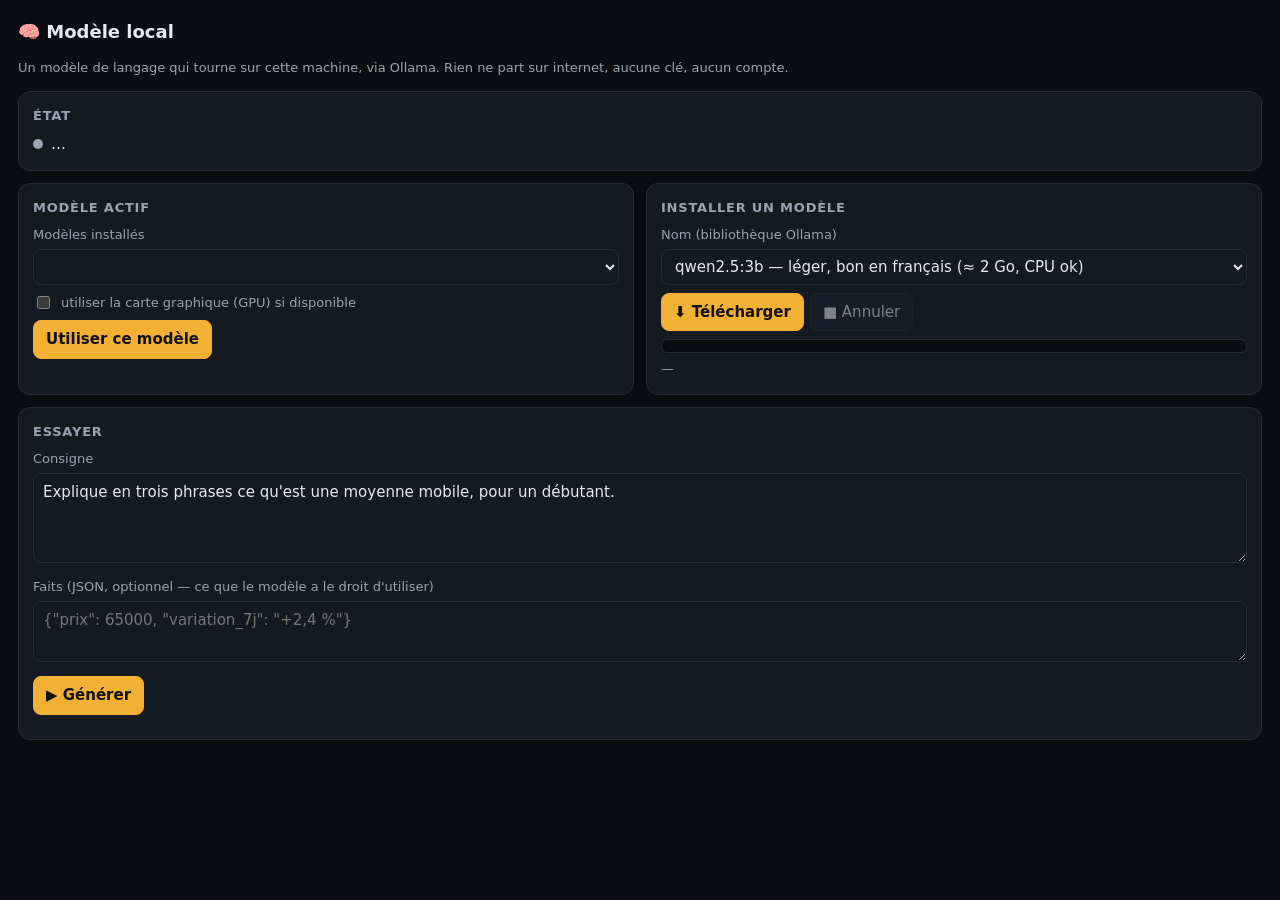
==== briques/modele-local/page/index.html @ 0fb65156 "Le modèle de langage devient une brique : modele-local Pourquoi : le LLM doit être accessible comme " ====
<!doctype html>
<html lang="fr">
<head>
<meta charset="utf-8">
<meta name="viewport" content="width=device-width, initial-scale=1">
<title>modele-local</title>
<style>
  :root { color-scheme: dark; }
  body { margin: 0; padding: 18px; background: #0b0d12; color: #e6e9ef; font: 15px/1.5 system-ui, sans-serif; }
  h1 { font-size: 18px; margin: 0 0 4px; } h2 { font-size: 13px; text-transform: uppercase; letter-spacing: .06em; color: #9aa3b2; margin: 22px 0 8px; }
  p.sourd, small { color: #9aa3b2; font-size: 13px; }
  label { display: block; font-size: 13px; color: #9aa3b2; margin: 8px 0 4px; }
  input, select, textarea { background: #151922; color: #e6e9ef; border: 1px solid #262b36; border-radius: 8px; padding: 7px 9px; font: inherit; width: 100%; box-sizing: border-box; }
  textarea { min-height: 90px; }
  button { background: #1b2029; color: #e6e9ef; border: 1px solid #262b36; border-radius: 8px; padding: 7px 12px; font: inherit; cursor: pointer; margin-right: 6px; }
  button.principal { background: #f2b134; color: #111; font-weight: 600; border-color: #f2b134; } button:disabled { opacity: .5; cursor: default; }
  .carte { background: #151922; border: 1px solid #262b36; border-radius: 12px; padding: 14px; margin-bottom: 12px; }
  .etat { display: flex; align-items: center; gap: 8px; } .pastille { width: 10px; height: 10px; border-radius: 50%; background: #9aa3b2; } .pastille.ok { background: #5ad17a; } .pastille.ko { background: #ff6b6b; }
  .barre { height: 12px; background: #0b0d12; border: 1px solid #262b36; border-radius: 6px; overflow: hidden; margin: 8px 0 4px; } .barre div { height: 100%; background: #f2b134; width: 0; transition: width .3s; }
  .erreur { background: #2a1a1a; border: 1px solid #5a2a2a; color: #ffb3b3; border-radius: 8px; padding: 10px; white-space: pre-wrap; font-family: ui-monospace, Consolas, monospace; font-size: 13px; }
  .reponse { background: #0b0d12; border: 1px solid #262b36; border-radius: 8px; padding: 12px; white-space: pre-wrap; }
  .grille { display: grid; grid-template-columns: 1fr 1fr; gap: 12px; } @media (max-width: 700px) { .grille { grid-template-columns: 1fr; } }
  a { color: #7fb5ff; }
</style>
</head>
<body>
<h1>🧠 Modèle local</h1>
<p class="sourd">Un modèle de langage qui tourne sur cette machine, via Ollama. Rien ne part sur internet, aucune clé, aucun compte.</p>

<div class="carte">
  <h2 style="margin-top:0">État</h2>
  <div class="etat"><span class="pastille" id="pastille"></span><span id="etat-texte">…</span></div>
  <div id="aide-installation" style="display:none;margin-top:8px" class="sourd">
    Ollama n'est pas joignable. Installez-le depuis <a href="https://ollama.com/download" target="_blank">ollama.com/download</a> (Windows : un installeur, puis il tourne en fond), puis revenez ici : cette page se met à jour toute seule.
  </div>
</div>

<div class="grille">
  <div class="carte">
    <h2 style="margin-top:0">Modèle actif</h2>
    <label>Modèles installés</label>
    <select id="modeles"></select>
    <label style="display:flex;gap:8px;align-items:center"><input type="checkbox" id="gpu" style="width:auto"> utiliser la carte graphique (GPU) si disponible</label>
    <div style="margin-top:8px"><button class="principal" onclick="choisir()">Utiliser ce modèle</button></div>
  </div>
  <div class="carte">
    <h2 style="margin-top:0">Installer un modèle</h2>
    <label>Nom (bibliothèque Ollama)</label>
    <select id="catalogue">
      <option value="qwen2.5:3b">qwen2.5:3b — léger, bon en français (≈ 2 Go, CPU ok)</option>
      <option value="qwen2.5:7b">qwen2.5:7b — meilleur, GPU 6 Go ou CPU lent (≈ 4,7 Go)</option>
      <option value="llama3.2:3b">llama3.2:3b — léger, généraliste (≈ 2 Go)</option>
      <option value="mistral:7b">mistral:7b — bon en français (≈ 4,1 Go)</option>
      <option value="gemma3:4b">gemma3:4b — compact, multilingue (≈ 3,3 Go)</option>
      <option value="autre">autre (saisir le nom)</option>
    </select>
    <input id="autre" placeholder="ex. phi4-mini:3.8b" style="display:none;margin-top:6px">
    <div style="margin-top:8px"><button class="principal" id="installer" onclick="installer()">⬇ Télécharger</button><button id="annuler" onclick="annuler()" disabled>■ Annuler</button></div>
    <div class="barre"><div id="remplissage"></div></div>
    <small id="progres">—</small>
  </div>
</div>

<div class="carte">
  <h2 style="margin-top:0">Essayer</h2>
  <label>Consigne</label>
  <textarea id="consigne">Explique en trois phrases ce qu'est une moyenne mobile, pour un débutant.</textarea>
  <label>Faits (JSON, optionnel — ce que le modèle a le droit d'utiliser)</label>
  <textarea id="faits" placeholder='{"prix": 65000, "variation_7j": "+2,4 %"}' style="min-height:60px"></textarea>
  <div style="margin-top:8px"><button class="principal" id="generer" onclick="generer()">▶ Générer</button> <small id="duree"></small></div>
  <div id="reponse" style="margin-top:10px"></div>
</div>

<script>
const BRIQUE = location.pathname.split("/")[2];
const api = (u, corps) => fetch(u, corps === undefined ? {} : { method: "POST", headers: { "Content-Type": "application/json" }, body: JSON.stringify(corps) }).then(r => r.json());
const appeler = (service, entree) => api(`/api/appeler/${BRIQUE}/${service}`, entree || {});
let ETAT = null, tacheSuivie = localStorage.getItem("modele-tache") || null;

document.getElementById("catalogue").onchange = (e) => { document.getElementById("autre").style.display = e.target.value === "autre" ? "" : "none"; };

async function rafraichirEtat() {
  const r = await appeler("etat");
  if (r.erreur) { document.getElementById("etat-texte").textContent = r.erreur.cause; return; }
  ETAT = r.resultat;
  const p = document.getElementById("pastille"); p.className = "pastille " + (ETAT.pret ? "ok" : "ko");
  document.getElementById("etat-texte").textContent = ETAT.joignable
    ? (ETAT.pret ? `prêt — ${ETAT.modele_actif} sur ${ETAT.backend} (${ETAT.url})` : `Ollama répond, mais : ${ETAT.explication}`)
    : `${ETAT.backend} injoignable sur ${ETAT.url}`;
  document.getElementById("aide-installation").style.display = ETAT.joignable ? "none" : "";
  const sel = document.getElementById("modeles");
  const actuel = sel.value;
  sel.replaceChildren(...(ETAT.modeles.length ? ETAT.modeles : ["(aucun modèle installé)"]).map(m => { const o = document.createElement("option"); o.value = m; o.textContent = m + (m === ETAT.modele_actif || m === ETAT.modele_actif + ":latest" ? " ✓ actif" : ""); return o; }));
  if (actuel && ETAT.modeles.includes(actuel)) sel.value = actuel;
  document.getElementById("gpu").checked = ETAT.gpu;
  document.getElementById("generer").disabled = !ETAT.pret;
}
async function choisir() {
  const nom = document.getElementById("modeles").value;
  if (!nom || nom.startsWith("(")) return;
  const r = await appeler("choisir_modele", { nom, gpu: document.getElementById("gpu").checked });
  if (r.erreur) alert(r.erreur.cause);
  rafraichirEtat();
}
async function installer() {
  let nom = document.getElementById("catalogue").value;
  if (nom === "autre") nom = document.getElementById("autre").value.trim();
  if (!nom) return;
  const r = await api(`/api/lancer-tache/${BRIQUE}/installer_modele`, { nom });
  if (r.erreur) { document.getElementById("progres").textContent = r.erreur.cause; return; }
  tacheSuivie = nom.replace(/[:/]/g, "_"); localStorage.setItem("modele-tache", tacheSuivie);
}
async function annuler() { if (tacheSuivie) await api(`/taches/${BRIQUE}/${tacheSuivie}/annuler`, {}); }
async function rafraichirTache() {
  if (!tacheSuivie) return;
  const t = await api(`/taches/${BRIQUE}/${tacheSuivie}`);
  document.getElementById("remplissage").style.width = `${t.pourcentage || 0}%`;
  document.getElementById("progres").textContent = `${t.tache} : ${t.etat} — ${t.pourcentage || 0} % — ${t.etape || ""}` + (t.erreur ? ` — voir ${t.erreur}` : "");
  document.getElementById("annuler").disabled = t.etat !== "en_cours";
  document.getElementById("installer").disabled = t.etat === "en_cours";
  if (t.etat === "termine") rafraichirEtat();
}
async function generer() {
  const bouton = document.getElementById("generer"); bouton.disabled = true;
  const rep = document.getElementById("reponse"); rep.replaceChildren(); rep.textContent = "génération en cours…";
  const entree = { consigne: document.getElementById("consigne").value };
  const faits = document.getElementById("faits").value.trim();
  if (faits) { try { entree.faits = JSON.parse(faits); } catch (e) { rep.innerHTML = `<div class="erreur">Les faits ne sont pas un JSON valide : ${e.message}</div>`; bouton.disabled = false; return; } }
  const debut = Date.now();
  const r = await appeler("generer", entree);
  document.getElementById("duree").textContent = `${((Date.now() - debut) / 1000).toFixed(1)} s`;
  if (r.erreur) { rep.innerHTML = ""; const d = document.createElement("div"); d.className = "erreur"; d.textContent = r.erreur.cause + (r.erreur.remede ? "\nRemède : " + r.erreur.remede : ""); rep.append(d); }
  else { rep.innerHTML = ""; const d = document.createElement("div"); d.className = "reponse"; d.textContent = r.resultat.texte; rep.append(d); const s = document.createElement("small"); s.textContent = `${r.resultat.modele} · ${r.resultat.continuations || 0} continuation(s)`; rep.append(s); }
  bouton.disabled = false;
}
rafraichirEtat(); rafraichirTache(); setInterval(rafraichirTache, 1000); setInterval(rafraichirEtat, 8000);
</script>
</body>
</html>
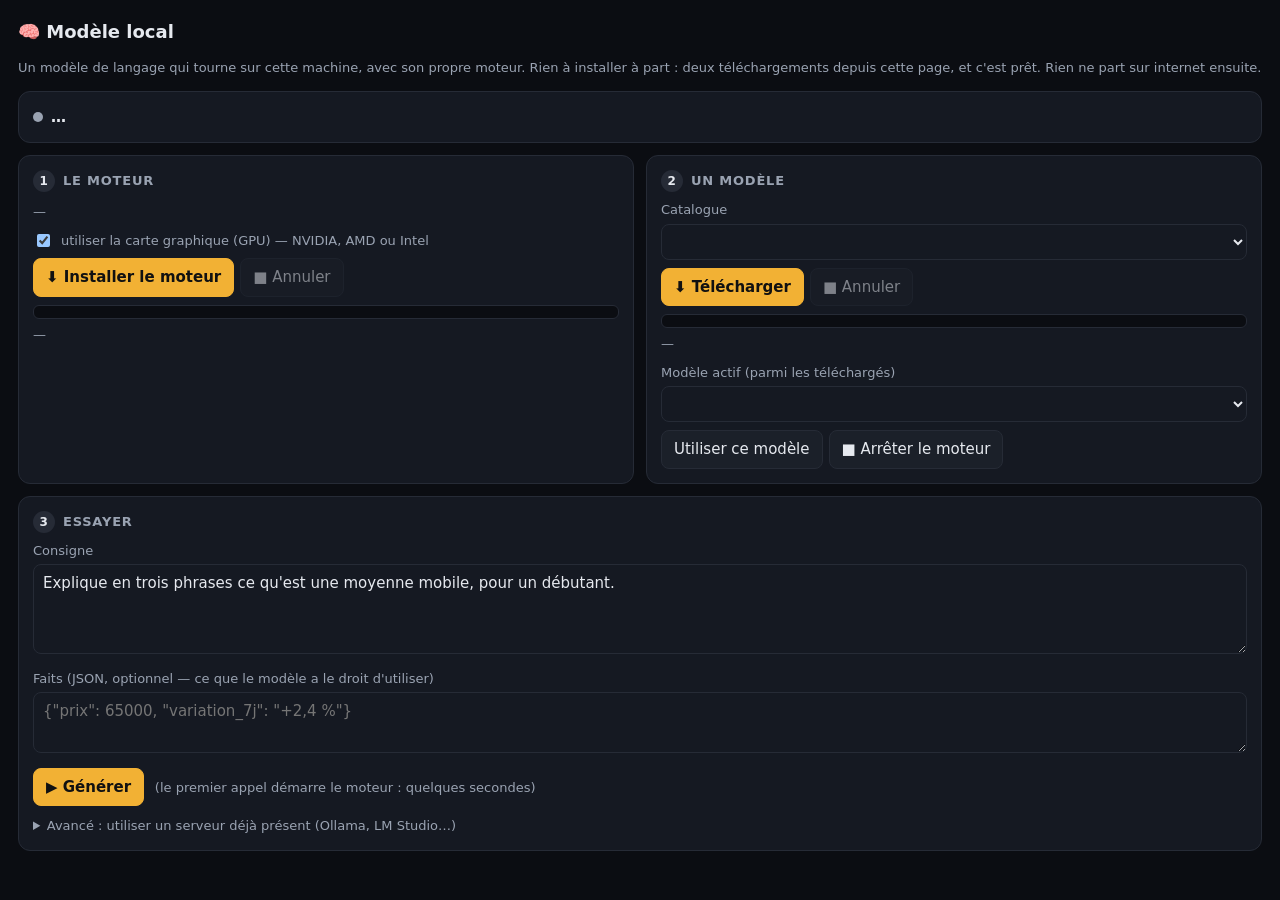
==== commit 43915958: "modele-local embarque son moteur : rien à installer à part Pourquoi : le modèle doit être une brique" ====
--- a/briques/modele-local/page/index.html
+++ b/briques/modele-local/page/index.html
@@ -7,7 +7,7 @@
 <style>
   :root { color-scheme: dark; }
   body { margin: 0; padding: 18px; background: #0b0d12; color: #e6e9ef; font: 15px/1.5 system-ui, sans-serif; }
-  h1 { font-size: 18px; margin: 0 0 4px; } h2 { font-size: 13px; text-transform: uppercase; letter-spacing: .06em; color: #9aa3b2; margin: 22px 0 8px; }
+  h1 { font-size: 18px; margin: 0 0 4px; } h2 { font-size: 13px; text-transform: uppercase; letter-spacing: .06em; color: #9aa3b2; margin: 0 0 8px; }
   p.sourd, small { color: #9aa3b2; font-size: 13px; }
   label { display: block; font-size: 13px; color: #9aa3b2; margin: 8px 0 4px; }
   input, select, textarea { background: #151922; color: #e6e9ef; border: 1px solid #262b36; border-radius: 8px; padding: 7px 9px; font: inherit; width: 100%; box-sizing: border-box; }
@@ -15,125 +15,145 @@
   button { background: #1b2029; color: #e6e9ef; border: 1px solid #262b36; border-radius: 8px; padding: 7px 12px; font: inherit; cursor: pointer; margin-right: 6px; }
   button.principal { background: #f2b134; color: #111; font-weight: 600; border-color: #f2b134; } button:disabled { opacity: .5; cursor: default; }
   .carte { background: #151922; border: 1px solid #262b36; border-radius: 12px; padding: 14px; margin-bottom: 12px; }
-  .etat { display: flex; align-items: center; gap: 8px; } .pastille { width: 10px; height: 10px; border-radius: 50%; background: #9aa3b2; } .pastille.ok { background: #5ad17a; } .pastille.ko { background: #ff6b6b; }
+  .etape-num { display: inline-grid; place-items: center; width: 22px; height: 22px; border-radius: 50%; background: #262b36; color: #e6e9ef; font-size: 12px; font-weight: 700; margin-right: 8px; }
+  .fait .etape-num { background: #5ad17a; color: #111; }
+  .etat { display: flex; align-items: center; gap: 8px; } .pastille { width: 10px; height: 10px; border-radius: 50%; background: #9aa3b2; flex: none; } .pastille.ok { background: #5ad17a; } .pastille.ko { background: #ff6b6b; }
   .barre { height: 12px; background: #0b0d12; border: 1px solid #262b36; border-radius: 6px; overflow: hidden; margin: 8px 0 4px; } .barre div { height: 100%; background: #f2b134; width: 0; transition: width .3s; }
   .erreur { background: #2a1a1a; border: 1px solid #5a2a2a; color: #ffb3b3; border-radius: 8px; padding: 10px; white-space: pre-wrap; font-family: ui-monospace, Consolas, monospace; font-size: 13px; }
   .reponse { background: #0b0d12; border: 1px solid #262b36; border-radius: 8px; padding: 12px; white-space: pre-wrap; }
   .grille { display: grid; grid-template-columns: 1fr 1fr; gap: 12px; } @media (max-width: 700px) { .grille { grid-template-columns: 1fr; } }
-  a { color: #7fb5ff; }
+  details { margin-top: 10px; } summary { cursor: pointer; color: #9aa3b2; font-size: 13px; }
 </style>
 </head>
 <body>
 <h1>🧠 Modèle local</h1>
-<p class="sourd">Un modèle de langage qui tourne sur cette machine, via Ollama. Rien ne part sur internet, aucune clé, aucun compte.</p>
+<p class="sourd">Un modèle de langage qui tourne sur cette machine, avec son propre moteur. Rien à installer à part : deux téléchargements depuis cette page, et c'est prêt. Rien ne part sur internet ensuite.</p>
 
 <div class="carte">
-  <h2 style="margin-top:0">État</h2>
-  <div class="etat"><span class="pastille" id="pastille"></span><span id="etat-texte">…</span></div>
-  <div id="aide-installation" style="display:none;margin-top:8px" class="sourd">
-    Ollama n'est pas joignable. Installez-le depuis <a href="https://ollama.com/download" target="_blank">ollama.com/download</a> (Windows : un installeur, puis il tourne en fond), puis revenez ici : cette page se met à jour toute seule.
-  </div>
+  <div class="etat"><span class="pastille" id="pastille"></span><strong id="etat-texte">…</strong></div>
+  <small id="etat-detail"></small>
 </div>
 
 <div class="grille">
-  <div class="carte">
-    <h2 style="margin-top:0">Modèle actif</h2>
-    <label>Modèles installés</label>
+  <div class="carte" id="carte-moteur">
+    <h2><span class="etape-num">1</span>Le moteur</h2>
+    <small id="moteur-info">—</small>
+    <label style="display:flex;gap:8px;align-items:center;margin-top:8px"><input type="checkbox" id="gpu" checked style="width:auto"> utiliser la carte graphique (GPU) — NVIDIA, AMD ou Intel</label>
+    <div style="margin-top:8px"><button class="principal" id="installer-moteur" onclick="installerMoteur()">⬇ Installer le moteur</button><button onclick="annuler('moteur')" id="annuler-moteur" disabled>■ Annuler</button></div>
+    <div class="barre"><div id="barre-moteur"></div></div>
+    <small id="progres-moteur">—</small>
+    <div id="erreur-moteur" class="erreur" style="display:none;margin-top:8px"></div>
+  </div>
+
+  <div class="carte" id="carte-modele">
+    <h2><span class="etape-num">2</span>Un modèle</h2>
+    <label>Catalogue</label>
+    <select id="catalogue"></select>
+    <div style="margin-top:8px"><button class="principal" id="installer-modele" onclick="installerModele()">⬇ Télécharger</button><button onclick="annuler(tacheModele)" id="annuler-modele" disabled>■ Annuler</button></div>
+    <div class="barre"><div id="barre-modele"></div></div>
+    <small id="progres-modele">—</small>
+    <div id="erreur-modele" class="erreur" style="display:none;margin-top:8px"></div>
+    <label>Modèle actif (parmi les téléchargés)</label>
     <select id="modeles"></select>
-    <label style="display:flex;gap:8px;align-items:center"><input type="checkbox" id="gpu" style="width:auto"> utiliser la carte graphique (GPU) si disponible</label>
-    <div style="margin-top:8px"><button class="principal" onclick="choisir()">Utiliser ce modèle</button></div>
-  </div>
-  <div class="carte">
-    <h2 style="margin-top:0">Installer un modèle</h2>
-    <label>Nom (bibliothèque Ollama)</label>
-    <select id="catalogue">
-      <option value="qwen2.5:3b">qwen2.5:3b — léger, bon en français (≈ 2 Go, CPU ok)</option>
-      <option value="qwen2.5:7b">qwen2.5:7b — meilleur, GPU 6 Go ou CPU lent (≈ 4,7 Go)</option>
-      <option value="llama3.2:3b">llama3.2:3b — léger, généraliste (≈ 2 Go)</option>
-      <option value="mistral:7b">mistral:7b — bon en français (≈ 4,1 Go)</option>
-      <option value="gemma3:4b">gemma3:4b — compact, multilingue (≈ 3,3 Go)</option>
-      <option value="autre">autre (saisir le nom)</option>
-    </select>
-    <input id="autre" placeholder="ex. phi4-mini:3.8b" style="display:none;margin-top:6px">
-    <div style="margin-top:8px"><button class="principal" id="installer" onclick="installer()">⬇ Télécharger</button><button id="annuler" onclick="annuler()" disabled>■ Annuler</button></div>
-    <div class="barre"><div id="remplissage"></div></div>
-    <small id="progres">—</small>
+    <div style="margin-top:8px"><button onclick="choisir()">Utiliser ce modèle</button><button onclick="arreter()" id="arreter">■ Arrêter le moteur</button></div>
   </div>
 </div>
 
 <div class="carte">
-  <h2 style="margin-top:0">Essayer</h2>
+  <h2><span class="etape-num">3</span>Essayer</h2>
   <label>Consigne</label>
   <textarea id="consigne">Explique en trois phrases ce qu'est une moyenne mobile, pour un débutant.</textarea>
   <label>Faits (JSON, optionnel — ce que le modèle a le droit d'utiliser)</label>
   <textarea id="faits" placeholder='{"prix": 65000, "variation_7j": "+2,4 %"}' style="min-height:60px"></textarea>
-  <div style="margin-top:8px"><button class="principal" id="generer" onclick="generer()">▶ Générer</button> <small id="duree"></small></div>
+  <div style="margin-top:8px"><button class="principal" id="generer" onclick="generer()">▶ Générer</button> <small id="duree"></small> <small>(le premier appel démarre le moteur : quelques secondes)</small></div>
   <div id="reponse" style="margin-top:10px"></div>
+  <details><summary>Avancé : utiliser un serveur déjà présent (Ollama, LM Studio…)</summary>
+    <label>Backend</label><select id="backend"><option value="integre">moteur intégré (recommandé)</option><option value="ollama">ollama</option><option value="openai-compatible">openai-compatible</option></select>
+    <label>URL (locale)</label><input id="backend-url" placeholder="http://localhost:11434">
+    <div style="margin-top:8px"><button onclick="configurerBackend()">Appliquer</button></div>
+  </details>
 </div>
 
 <script>
 const BRIQUE = location.pathname.split("/")[2];
 const api = (u, corps) => fetch(u, corps === undefined ? {} : { method: "POST", headers: { "Content-Type": "application/json" }, body: JSON.stringify(corps) }).then(r => r.json());
 const appeler = (service, entree) => api(`/api/appeler/${BRIQUE}/${service}`, entree || {});
-let ETAT = null, tacheSuivie = localStorage.getItem("modele-tache") || null;
+let ETAT = null, tacheModele = localStorage.getItem("modele-tache") || null;
 
-document.getElementById("catalogue").onchange = (e) => { document.getElementById("autre").style.display = e.target.value === "autre" ? "" : "none"; };
+function texteErreur(e) { return e.cause + (e.details && e.details.length ? "\n  - " + e.details.join("\n  - ") : "") + (e.remede ? "\nRemède : " + e.remede : ""); }
 
 async function rafraichirEtat() {
   const r = await appeler("etat");
   if (r.erreur) { document.getElementById("etat-texte").textContent = r.erreur.cause; return; }
   ETAT = r.resultat;
-  const p = document.getElementById("pastille"); p.className = "pastille " + (ETAT.pret ? "ok" : "ko");
-  document.getElementById("etat-texte").textContent = ETAT.joignable
-    ? (ETAT.pret ? `prêt — ${ETAT.modele_actif} sur ${ETAT.backend} (${ETAT.url})` : `Ollama répond, mais : ${ETAT.explication}`)
-    : `${ETAT.backend} injoignable sur ${ETAT.url}`;
-  document.getElementById("aide-installation").style.display = ETAT.joignable ? "none" : "";
-  const sel = document.getElementById("modeles");
-  const actuel = sel.value;
-  sel.replaceChildren(...(ETAT.modeles.length ? ETAT.modeles : ["(aucun modèle installé)"]).map(m => { const o = document.createElement("option"); o.value = m; o.textContent = m + (m === ETAT.modele_actif || m === ETAT.modele_actif + ":latest" ? " ✓ actif" : ""); return o; }));
-  if (actuel && ETAT.modeles.includes(actuel)) sel.value = actuel;
+  document.getElementById("pastille").className = "pastille " + (ETAT.pret ? "ok" : "ko");
+  document.getElementById("etat-texte").textContent = ETAT.pret ? `prêt — ${ETAT.modele_actif}` : "pas encore prêt";
+  document.getElementById("etat-detail").textContent = `${ETAT.explication} · ${ETAT.backend === "integre" ? "moteur intégré" : ETAT.backend} · ${ETAT.plateforme}` + (ETAT.gpu ? " · GPU" : " · CPU");
+  document.getElementById("carte-moteur").className = "carte" + (ETAT.moteur ? " fait" : "");
+  document.getElementById("carte-modele").className = "carte" + (ETAT.pret ? " fait" : "");
+  document.getElementById("moteur-info").textContent = ETAT.backend !== "integre" ? `backend ${ETAT.backend} : pas de moteur intégré à installer` : ETAT.moteur ? `installé : llama.cpp ${ETAT.moteur.version} (${ETAT.moteur.gpu ? "GPU" : "CPU"})` : "pas encore installé (≈ 20 à 80 Mo, une seule fois)";
+  document.getElementById("installer-moteur").textContent = ETAT.moteur ? "⟳ Réinstaller le moteur" : "⬇ Installer le moteur";
   document.getElementById("gpu").checked = ETAT.gpu;
+  const cat = document.getElementById("catalogue");
+  if (!cat.options.length) cat.replaceChildren(...(ETAT.catalogue || []).map(c => { const o = document.createElement("option"); o.value = c.nom; o.textContent = `${c.titre} (≈ ${c.taille_go} Go)`; if (c.nom === "qwen2.5-3b") o.selected = true; return o; }));
+  const sel = document.getElementById("modeles"); const actuel = sel.value;
+  sel.replaceChildren(...(ETAT.modeles.length ? ETAT.modeles : ["(aucun modèle téléchargé)"]).map(m => { const o = document.createElement("option"); o.value = m; o.textContent = m + (m === ETAT.modele_actif ? " ✓ actif" : ""); return o; }));
+  if (actuel && ETAT.modeles.includes(actuel)) sel.value = actuel; else if (ETAT.modeles.includes(ETAT.modele_actif)) sel.value = ETAT.modele_actif;
   document.getElementById("generer").disabled = !ETAT.pret;
+  document.getElementById("arreter").style.display = ETAT.serveur ? "" : "none";
+  document.getElementById("backend").value = ETAT.backend;
+}
+async function installerMoteur() {
+  const r = await api(`/api/lancer-tache/${BRIQUE}/installer_moteur`, { gpu: document.getElementById("gpu").checked });
+  if (r.erreur) { montrerErreur("moteur", r.erreur); }
+}
+async function installerModele() {
+  const nom = document.getElementById("catalogue").value;
+  const r = await api(`/api/lancer-tache/${BRIQUE}/installer_modele`, { nom });
+  if (r.erreur) { montrerErreur("modele", r.erreur); return; }
+  tacheModele = nom.replace(/[:/]/g, "_"); localStorage.setItem("modele-tache", tacheModele);
+}
+async function annuler(nom) { if (nom) await api(`/taches/${BRIQUE}/${nom}/annuler`, {}); }
+function montrerErreur(quoi, e) { const b = document.getElementById("erreur-" + quoi); b.style.display = ""; b.textContent = typeof e === "string" ? e : texteErreur(e); }
+async function suivre(nomTache, quoi) {
+  if (!nomTache) return;
+  const t = await api(`/taches/${BRIQUE}/${nomTache}`);
+  document.getElementById("barre-" + quoi).style.width = `${t.pourcentage || 0}%`;
+  document.getElementById("progres-" + quoi).textContent = t.etat === "en_attente" ? "—" : `${t.etat} — ${t.pourcentage || 0} % — ${t.etape || ""}`;
+  document.getElementById("annuler-" + quoi).disabled = t.etat !== "en_cours";
+  document.getElementById("installer-" + quoi).disabled = t.etat === "en_cours";
+  const err = document.getElementById("erreur-" + quoi);
+  if (t.etat === "echec") { err.style.display = ""; err.textContent = t.erreur_texte || "échec"; } else err.style.display = "none";
+  if (t.etat === "termine" && t.mis_a_jour_ms > Date.now() - 3000) rafraichirEtat();
 }
 async function choisir() {
-  const nom = document.getElementById("modeles").value;
-  if (!nom || nom.startsWith("(")) return;
+  const nom = document.getElementById("modeles").value; if (!nom || nom.startsWith("(")) return;
   const r = await appeler("choisir_modele", { nom, gpu: document.getElementById("gpu").checked });
-  if (r.erreur) alert(r.erreur.cause);
-  rafraichirEtat();
+  if (r.erreur) alert(texteErreur(r.erreur)); rafraichirEtat();
 }
-async function installer() {
-  let nom = document.getElementById("catalogue").value;
-  if (nom === "autre") nom = document.getElementById("autre").value.trim();
-  if (!nom) return;
-  const r = await api(`/api/lancer-tache/${BRIQUE}/installer_modele`, { nom });
-  if (r.erreur) { document.getElementById("progres").textContent = r.erreur.cause; return; }
-  tacheSuivie = nom.replace(/[:/]/g, "_"); localStorage.setItem("modele-tache", tacheSuivie);
-}
-async function annuler() { if (tacheSuivie) await api(`/taches/${BRIQUE}/${tacheSuivie}/annuler`, {}); }
-async function rafraichirTache() {
-  if (!tacheSuivie) return;
-  const t = await api(`/taches/${BRIQUE}/${tacheSuivie}`);
-  document.getElementById("remplissage").style.width = `${t.pourcentage || 0}%`;
-  document.getElementById("progres").textContent = `${t.tache} : ${t.etat} — ${t.pourcentage || 0} % — ${t.etape || ""}` + (t.erreur ? ` — voir ${t.erreur}` : "");
-  document.getElementById("annuler").disabled = t.etat !== "en_cours";
-  document.getElementById("installer").disabled = t.etat === "en_cours";
-  if (t.etat === "termine") rafraichirEtat();
+async function arreter() { await appeler("arreter"); rafraichirEtat(); }
+async function configurerBackend() {
+  const r = await appeler("configurer_backend", { backend: document.getElementById("backend").value, url: document.getElementById("backend-url").value.trim() || undefined });
+  if (r.erreur) alert(texteErreur(r.erreur)); rafraichirEtat();
 }
 async function generer() {
   const bouton = document.getElementById("generer"); bouton.disabled = true;
-  const rep = document.getElementById("reponse"); rep.replaceChildren(); rep.textContent = "génération en cours…";
+  const rep = document.getElementById("reponse"); rep.replaceChildren(); rep.textContent = "génération en cours… (le moteur démarre si besoin)";
   const entree = { consigne: document.getElementById("consigne").value };
   const faits = document.getElementById("faits").value.trim();
-  if (faits) { try { entree.faits = JSON.parse(faits); } catch (e) { rep.innerHTML = `<div class="erreur">Les faits ne sont pas un JSON valide : ${e.message}</div>`; bouton.disabled = false; return; } }
+  if (faits) { try { entree.faits = JSON.parse(faits); } catch (e) { rep.innerHTML = ""; montrerErreurDans(rep, "Les faits ne sont pas un JSON valide : " + e.message); bouton.disabled = false; return; } }
   const debut = Date.now();
   const r = await appeler("generer", entree);
   document.getElementById("duree").textContent = `${((Date.now() - debut) / 1000).toFixed(1)} s`;
-  if (r.erreur) { rep.innerHTML = ""; const d = document.createElement("div"); d.className = "erreur"; d.textContent = r.erreur.cause + (r.erreur.remede ? "\nRemède : " + r.erreur.remede : ""); rep.append(d); }
-  else { rep.innerHTML = ""; const d = document.createElement("div"); d.className = "reponse"; d.textContent = r.resultat.texte; rep.append(d); const s = document.createElement("small"); s.textContent = `${r.resultat.modele} · ${r.resultat.continuations || 0} continuation(s)`; rep.append(s); }
-  bouton.disabled = false;
+  rep.innerHTML = "";
+  if (r.erreur) montrerErreurDans(rep, texteErreur(r.erreur));
+  else { const d = document.createElement("div"); d.className = "reponse"; d.textContent = r.resultat.texte; rep.append(d); const s = document.createElement("small"); s.textContent = `${r.resultat.modele} · ${r.resultat.continuations || 0} continuation(s)`; rep.append(s); }
+  bouton.disabled = false; rafraichirEtat();
 }
-rafraichirEtat(); rafraichirTache(); setInterval(rafraichirTache, 1000); setInterval(rafraichirEtat, 8000);
+function montrerErreurDans(conteneur, texte) { const d = document.createElement("div"); d.className = "erreur"; d.textContent = texte; conteneur.append(d); }
+rafraichirEtat();
+setInterval(() => { suivre("moteur", "moteur"); suivre(tacheModele, "modele"); }, 1000);
+setInterval(rafraichirEtat, 8000);
 </script>
 </body>
 </html>
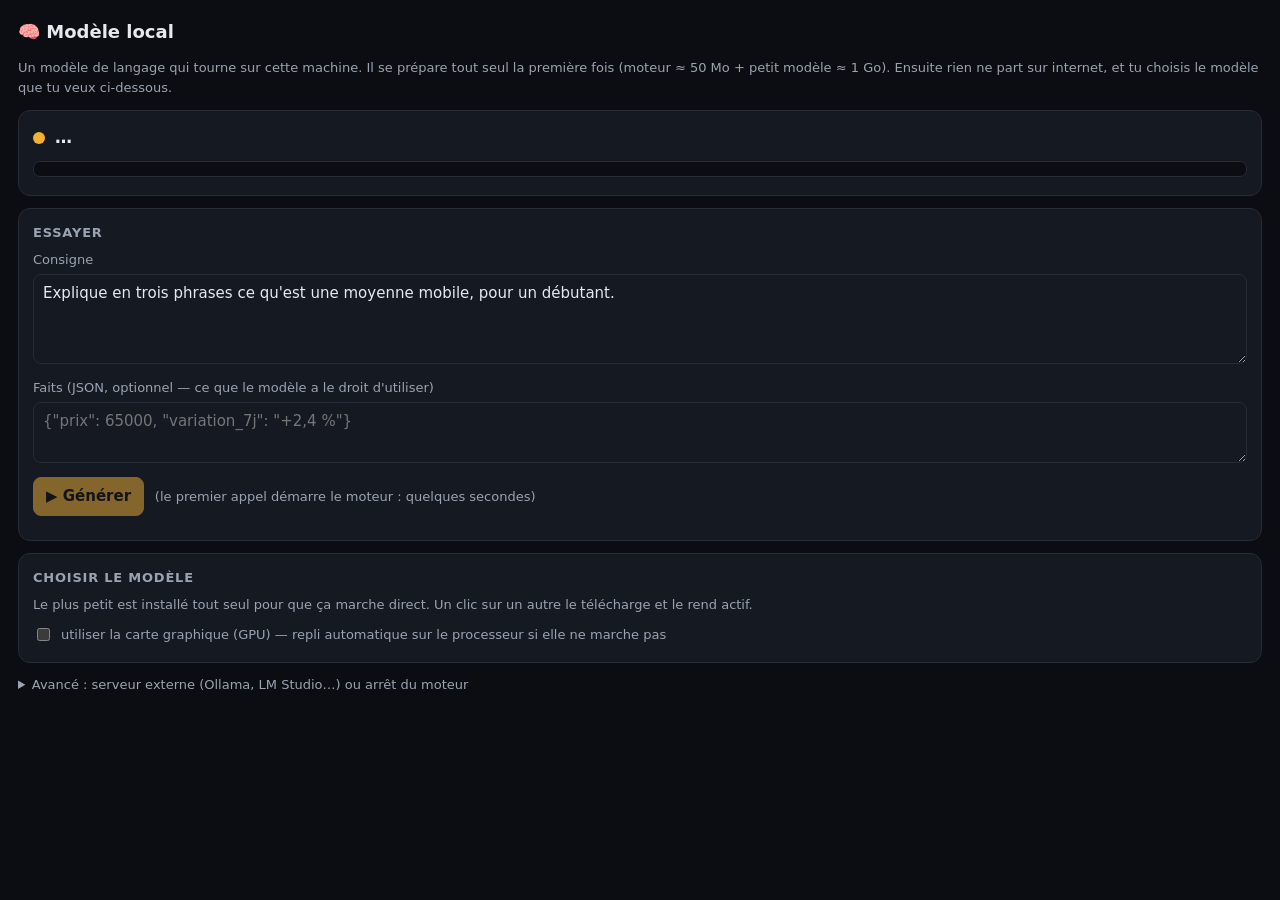
==== commit 983e4895: "modele-local : ça marche direct, puis on choisit son modèle en un clic Pourquoi : une brique pour no" ====
--- a/briques/modele-local/page/index.html
+++ b/briques/modele-local/page/index.html
@@ -15,145 +15,144 @@
   button { background: #1b2029; color: #e6e9ef; border: 1px solid #262b36; border-radius: 8px; padding: 7px 12px; font: inherit; cursor: pointer; margin-right: 6px; }
   button.principal { background: #f2b134; color: #111; font-weight: 600; border-color: #f2b134; } button:disabled { opacity: .5; cursor: default; }
   .carte { background: #151922; border: 1px solid #262b36; border-radius: 12px; padding: 14px; margin-bottom: 12px; }
-  .etape-num { display: inline-grid; place-items: center; width: 22px; height: 22px; border-radius: 50%; background: #262b36; color: #e6e9ef; font-size: 12px; font-weight: 700; margin-right: 8px; }
-  .fait .etape-num { background: #5ad17a; color: #111; }
-  .etat { display: flex; align-items: center; gap: 8px; } .pastille { width: 10px; height: 10px; border-radius: 50%; background: #9aa3b2; flex: none; } .pastille.ok { background: #5ad17a; } .pastille.ko { background: #ff6b6b; }
-  .barre { height: 12px; background: #0b0d12; border: 1px solid #262b36; border-radius: 6px; overflow: hidden; margin: 8px 0 4px; } .barre div { height: 100%; background: #f2b134; width: 0; transition: width .3s; }
+  .etat { display: flex; align-items: center; gap: 10px; font-size: 17px; } .pastille { width: 12px; height: 12px; border-radius: 50%; background: #f2b134; flex: none; } .pastille.ok { background: #5ad17a; } .pastille.ko { background: #ff6b6b; } .pastille.en_cours { animation: pulse 1s infinite alternate; }
+  @keyframes pulse { from { opacity: .4 } to { opacity: 1 } }
+  .barre { height: 14px; background: #0b0d12; border: 1px solid #262b36; border-radius: 7px; overflow: hidden; margin: 10px 0 4px; } .barre div { height: 100%; background: #f2b134; width: 0; transition: width .4s; }
   .erreur { background: #2a1a1a; border: 1px solid #5a2a2a; color: #ffb3b3; border-radius: 8px; padding: 10px; white-space: pre-wrap; font-family: ui-monospace, Consolas, monospace; font-size: 13px; }
   .reponse { background: #0b0d12; border: 1px solid #262b36; border-radius: 8px; padding: 12px; white-space: pre-wrap; }
+  details { margin-top: 10px; } summary { cursor: pointer; color: #9aa3b2; font-size: 13px; }
   .grille { display: grid; grid-template-columns: 1fr 1fr; gap: 12px; } @media (max-width: 700px) { .grille { grid-template-columns: 1fr; } }
-  details { margin-top: 10px; } summary { cursor: pointer; color: #9aa3b2; font-size: 13px; }
 </style>
 </head>
 <body>
 <h1>🧠 Modèle local</h1>
-<p class="sourd">Un modèle de langage qui tourne sur cette machine, avec son propre moteur. Rien à installer à part : deux téléchargements depuis cette page, et c'est prêt. Rien ne part sur internet ensuite.</p>
+<p class="sourd">Un modèle de langage qui tourne sur cette machine. Il se prépare tout seul la première fois (moteur ≈ 50 Mo + petit modèle ≈ 1 Go). Ensuite rien ne part sur internet, et tu choisis le modèle que tu veux ci-dessous.</p>
 
 <div class="carte">
   <div class="etat"><span class="pastille" id="pastille"></span><strong id="etat-texte">…</strong></div>
-  <small id="etat-detail"></small>
-</div>
-
-<div class="grille">
-  <div class="carte" id="carte-moteur">
-    <h2><span class="etape-num">1</span>Le moteur</h2>
-    <small id="moteur-info">—</small>
-    <label style="display:flex;gap:8px;align-items:center;margin-top:8px"><input type="checkbox" id="gpu" checked style="width:auto"> utiliser la carte graphique (GPU) — NVIDIA, AMD ou Intel</label>
-    <div style="margin-top:8px"><button class="principal" id="installer-moteur" onclick="installerMoteur()">⬇ Installer le moteur</button><button onclick="annuler('moteur')" id="annuler-moteur" disabled>■ Annuler</button></div>
-    <div class="barre"><div id="barre-moteur"></div></div>
-    <small id="progres-moteur">—</small>
-    <div id="erreur-moteur" class="erreur" style="display:none;margin-top:8px"></div>
-  </div>
-
-  <div class="carte" id="carte-modele">
-    <h2><span class="etape-num">2</span>Un modèle</h2>
-    <label>Catalogue</label>
-    <select id="catalogue"></select>
-    <div style="margin-top:8px"><button class="principal" id="installer-modele" onclick="installerModele()">⬇ Télécharger</button><button onclick="annuler(tacheModele)" id="annuler-modele" disabled>■ Annuler</button></div>
-    <div class="barre"><div id="barre-modele"></div></div>
-    <small id="progres-modele">—</small>
-    <div id="erreur-modele" class="erreur" style="display:none;margin-top:8px"></div>
-    <label>Modèle actif (parmi les téléchargés)</label>
-    <select id="modeles"></select>
-    <div style="margin-top:8px"><button onclick="choisir()">Utiliser ce modèle</button><button onclick="arreter()" id="arreter">■ Arrêter le moteur</button></div>
-  </div>
+  <div class="barre" id="barre-conteneur"><div id="barre"></div></div>
+  <small id="detail"></small>
+  <div id="erreur" class="erreur" style="display:none;margin-top:8px"></div>
+  <div id="actions-erreur" style="display:none;margin-top:8px"><button class="principal" onclick="relancer()">⟳ Réessayer</button><button onclick="relancerCPU()">Réessayer sans GPU</button></div>
 </div>
 
 <div class="carte">
-  <h2><span class="etape-num">3</span>Essayer</h2>
+  <h2>Essayer</h2>
   <label>Consigne</label>
   <textarea id="consigne">Explique en trois phrases ce qu'est une moyenne mobile, pour un débutant.</textarea>
   <label>Faits (JSON, optionnel — ce que le modèle a le droit d'utiliser)</label>
   <textarea id="faits" placeholder='{"prix": 65000, "variation_7j": "+2,4 %"}' style="min-height:60px"></textarea>
-  <div style="margin-top:8px"><button class="principal" id="generer" onclick="generer()">▶ Générer</button> <small id="duree"></small> <small>(le premier appel démarre le moteur : quelques secondes)</small></div>
+  <div style="margin-top:8px"><button class="principal" id="generer" onclick="generer()" disabled>▶ Générer</button> <small id="duree"></small> <small>(le premier appel démarre le moteur : quelques secondes)</small></div>
   <div id="reponse" style="margin-top:10px"></div>
-  <details><summary>Avancé : utiliser un serveur déjà présent (Ollama, LM Studio…)</summary>
+</div>
+
+<div class="carte">
+  <h2>Choisir le modèle</h2>
+  <p class="sourd" style="margin:0 0 8px">Le plus petit est installé tout seul pour que ça marche direct. Un clic sur un autre le télécharge et le rend actif.</p>
+  <div id="liste-modeles"></div>
+  <small id="progres-modele"></small>
+  <label style="display:flex;gap:8px;align-items:center;margin-top:10px"><input type="checkbox" id="gpu" style="width:auto" onchange="choisirGPU()"> utiliser la carte graphique (GPU) — repli automatique sur le processeur si elle ne marche pas</label>
+</div>
+
+<details><summary>Avancé : serveur externe (Ollama, LM Studio…) ou arrêt du moteur</summary>
+  <div class="carte" style="margin-top:10px">
     <label>Backend</label><select id="backend"><option value="integre">moteur intégré (recommandé)</option><option value="ollama">ollama</option><option value="openai-compatible">openai-compatible</option></select>
-    <label>URL (locale)</label><input id="backend-url" placeholder="http://localhost:11434">
-    <div style="margin-top:8px"><button onclick="configurerBackend()">Appliquer</button></div>
-  </details>
-</div>
+    <label>URL locale</label><input id="backend-url" placeholder="http://localhost:11434">
+    <div style="margin-top:8px"><button onclick="configurerBackend()">Appliquer</button><button onclick="arreter()" id="arreter">■ Arrêter le moteur (libérer la mémoire)</button></div>
+    <small id="moteur-info"></small>
+  </div>
+</details>
 
 <script>
 const BRIQUE = location.pathname.split("/")[2];
 const api = (u, corps) => fetch(u, corps === undefined ? {} : { method: "POST", headers: { "Content-Type": "application/json" }, body: JSON.stringify(corps) }).then(r => r.json());
 const appeler = (service, entree) => api(`/api/appeler/${BRIQUE}/${service}`, entree || {});
-let ETAT = null, tacheModele = localStorage.getItem("modele-tache") || null;
-
+let ETAT = null, tacheModele = null, preparationLancee = false;
 function texteErreur(e) { return e.cause + (e.details && e.details.length ? "\n  - " + e.details.join("\n  - ") : "") + (e.remede ? "\nRemède : " + e.remede : ""); }
 
 async function rafraichirEtat() {
   const r = await appeler("etat");
   if (r.erreur) { document.getElementById("etat-texte").textContent = r.erreur.cause; return; }
   ETAT = r.resultat;
-  document.getElementById("pastille").className = "pastille " + (ETAT.pret ? "ok" : "ko");
-  document.getElementById("etat-texte").textContent = ETAT.pret ? `prêt — ${ETAT.modele_actif}` : "pas encore prêt";
-  document.getElementById("etat-detail").textContent = `${ETAT.explication} · ${ETAT.backend === "integre" ? "moteur intégré" : ETAT.backend} · ${ETAT.plateforme}` + (ETAT.gpu ? " · GPU" : " · CPU");
-  document.getElementById("carte-moteur").className = "carte" + (ETAT.moteur ? " fait" : "");
-  document.getElementById("carte-modele").className = "carte" + (ETAT.pret ? " fait" : "");
-  document.getElementById("moteur-info").textContent = ETAT.backend !== "integre" ? `backend ${ETAT.backend} : pas de moteur intégré à installer` : ETAT.moteur ? `installé : llama.cpp ${ETAT.moteur.version} (${ETAT.moteur.gpu ? "GPU" : "CPU"})` : "pas encore installé (≈ 20 à 80 Mo, une seule fois)";
-  document.getElementById("installer-moteur").textContent = ETAT.moteur ? "⟳ Réinstaller le moteur" : "⬇ Installer le moteur";
+  document.getElementById("generer").disabled = !ETAT.pret;
   document.getElementById("gpu").checked = ETAT.gpu;
-  const cat = document.getElementById("catalogue");
-  if (!cat.options.length) cat.replaceChildren(...(ETAT.catalogue || []).map(c => { const o = document.createElement("option"); o.value = c.nom; o.textContent = `${c.titre} (≈ ${c.taille_go} Go)`; if (c.nom === "qwen2.5-3b") o.selected = true; return o; }));
-  const sel = document.getElementById("modeles"); const actuel = sel.value;
-  sel.replaceChildren(...(ETAT.modeles.length ? ETAT.modeles : ["(aucun modèle téléchargé)"]).map(m => { const o = document.createElement("option"); o.value = m; o.textContent = m + (m === ETAT.modele_actif ? " ✓ actif" : ""); return o; }));
-  if (actuel && ETAT.modeles.includes(actuel)) sel.value = actuel; else if (ETAT.modeles.includes(ETAT.modele_actif)) sel.value = ETAT.modele_actif;
-  document.getElementById("generer").disabled = !ETAT.pret;
+  document.getElementById("backend").value = ETAT.backend;
+  document.getElementById("moteur-info").textContent = ETAT.moteur ? `moteur : llama.cpp ${ETAT.moteur.version} (${ETAT.moteur.gpu ? "GPU" : "CPU"}) · ${ETAT.plateforme}` : "";
   document.getElementById("arreter").style.display = ETAT.serveur ? "" : "none";
-  document.getElementById("backend").value = ETAT.backend;
+  rendreListeModeles();
+  if (ETAT.pret) montrer("ok", `prêt — ${ETAT.modele_actif}`, ETAT.explication, 100);
+  else if (!preparationLancee && ETAT.backend === "integre") { preparationLancee = true; await api(`/api/lancer-tache/${BRIQUE}/preparer`, {}); }
 }
-async function installerMoteur() {
-  const r = await api(`/api/lancer-tache/${BRIQUE}/installer_moteur`, { gpu: document.getElementById("gpu").checked });
-  if (r.erreur) { montrerErreur("moteur", r.erreur); }
+function montrer(classe, titre, detail, pct) {
+  document.getElementById("pastille").className = "pastille " + classe;
+  document.getElementById("etat-texte").textContent = titre;
+  document.getElementById("detail").textContent = detail || "";
+  document.getElementById("barre").style.width = `${pct}%`;
+  document.getElementById("barre-conteneur").style.display = classe === "ok" ? "none" : "";
 }
-async function installerModele() {
-  const nom = document.getElementById("catalogue").value;
-  const r = await api(`/api/lancer-tache/${BRIQUE}/installer_modele`, { nom });
-  if (r.erreur) { montrerErreur("modele", r.erreur); return; }
-  tacheModele = nom.replace(/[:/]/g, "_"); localStorage.setItem("modele-tache", tacheModele);
+async function suivrePreparation() {
+  const t = await api(`/taches/${BRIQUE}/preparation`);
+  const err = document.getElementById("erreur"), act = document.getElementById("actions-erreur");
+  if (ETAT && ETAT.pret) { err.style.display = "none"; act.style.display = "none"; return; }
+  if (t.etat === "en_cours") { montrer("en_cours", `préparation en cours… ${t.pourcentage || 0} %`, t.etape, t.pourcentage || 0); err.style.display = "none"; act.style.display = "none"; }
+  else if (t.etat === "echec") { montrer("ko", "la préparation a échoué", "", 0); err.style.display = ""; err.textContent = t.erreur_texte || t.etape; act.style.display = ""; }
+  else if (t.etat === "annule") { montrer("ko", "préparation interrompue", t.etape, t.pourcentage || 0); act.style.display = ""; }
+  else if (t.etat === "termine") { rafraichirEtat(); }
+  else montrer("en_cours", "préparation…", "démarrage", 0);
 }
-async function annuler(nom) { if (nom) await api(`/taches/${BRIQUE}/${nom}/annuler`, {}); }
-function montrerErreur(quoi, e) { const b = document.getElementById("erreur-" + quoi); b.style.display = ""; b.textContent = typeof e === "string" ? e : texteErreur(e); }
-async function suivre(nomTache, quoi) {
-  if (!nomTache) return;
-  const t = await api(`/taches/${BRIQUE}/${nomTache}`);
-  document.getElementById("barre-" + quoi).style.width = `${t.pourcentage || 0}%`;
-  document.getElementById("progres-" + quoi).textContent = t.etat === "en_attente" ? "—" : `${t.etat} — ${t.pourcentage || 0} % — ${t.etape || ""}`;
-  document.getElementById("annuler-" + quoi).disabled = t.etat !== "en_cours";
-  document.getElementById("installer-" + quoi).disabled = t.etat === "en_cours";
-  const err = document.getElementById("erreur-" + quoi);
-  if (t.etat === "echec") { err.style.display = ""; err.textContent = t.erreur_texte || "échec"; } else err.style.display = "none";
-  if (t.etat === "termine" && t.mis_a_jour_ms > Date.now() - 3000) rafraichirEtat();
+async function relancer() { preparationLancee = true; await api(`/api/lancer-tache/${BRIQUE}/preparer`, {}); }
+async function relancerCPU() { preparationLancee = true; await appeler("choisir_modele", { nom: ETAT.modele_actif || "qwen2.5-3b", gpu: false }); await api(`/api/lancer-tache/${BRIQUE}/preparer`, { gpu: false }); }
+function rendreListeModeles() {
+  const conteneur = document.getElementById("liste-modeles");
+  conteneur.replaceChildren(...(ETAT.catalogue || []).map(c => {
+    const telecharge = ETAT.modeles.includes(c.nom), actif = c.nom === ETAT.modele_actif;
+    const ligne = document.createElement("div"); ligne.style.cssText = "display:flex;align-items:center;gap:10px;padding:8px 0;border-bottom:1px solid #262b36";
+    const texte = document.createElement("div"); texte.style.flex = "1"; texte.innerHTML = `<strong>${c.titre}</strong><br><small>≈ ${c.taille_go} Go${telecharge ? " · téléchargé" : ""}</small>`;
+    const bouton = document.createElement("button");
+    if (actif) { bouton.textContent = "✓ actif"; bouton.disabled = true; bouton.className = "principal"; }
+    else if (telecharge) { bouton.textContent = "Utiliser"; bouton.onclick = () => utiliser(c.nom); }
+    else { bouton.textContent = "⬇ Télécharger et utiliser"; bouton.onclick = () => installerModele(c.nom); }
+    ligne.append(texte, bouton); return ligne;
+  }));
 }
-async function choisir() {
-  const nom = document.getElementById("modeles").value; if (!nom || nom.startsWith("(")) return;
+async function utiliser(nom) {
   const r = await appeler("choisir_modele", { nom, gpu: document.getElementById("gpu").checked });
   if (r.erreur) alert(texteErreur(r.erreur)); rafraichirEtat();
+}
+async function choisirGPU() { if (ETAT && ETAT.modele_actif) utiliser(ETAT.modele_actif); }
+async function installerModele(nom) {
+  const r = await api(`/api/lancer-tache/${BRIQUE}/installer_modele`, { nom });
+  if (r.erreur) { document.getElementById("progres-modele").textContent = texteErreur(r.erreur); return; }
+  tacheModele = nom.replace(/[:/]/g, "_");
+}
+async function suivreModele() {
+  if (!tacheModele) return;
+  const t = await api(`/taches/${BRIQUE}/${tacheModele}`);
+  document.getElementById("progres-modele").textContent = `${t.tache} : ${t.etat} — ${t.pourcentage || 0} % — ${t.etape || ""}` + (t.etat === "echec" && t.erreur_texte ? "\n" + t.erreur_texte : "");
+  if (t.etat === "termine") { tacheModele = null; rafraichirEtat(); }
 }
 async function arreter() { await appeler("arreter"); rafraichirEtat(); }
 async function configurerBackend() {
   const r = await appeler("configurer_backend", { backend: document.getElementById("backend").value, url: document.getElementById("backend-url").value.trim() || undefined });
-  if (r.erreur) alert(texteErreur(r.erreur)); rafraichirEtat();
+  if (r.erreur) alert(texteErreur(r.erreur)); preparationLancee = false; rafraichirEtat();
 }
 async function generer() {
   const bouton = document.getElementById("generer"); bouton.disabled = true;
   const rep = document.getElementById("reponse"); rep.replaceChildren(); rep.textContent = "génération en cours… (le moteur démarre si besoin)";
   const entree = { consigne: document.getElementById("consigne").value };
   const faits = document.getElementById("faits").value.trim();
-  if (faits) { try { entree.faits = JSON.parse(faits); } catch (e) { rep.innerHTML = ""; montrerErreurDans(rep, "Les faits ne sont pas un JSON valide : " + e.message); bouton.disabled = false; return; } }
+  if (faits) { try { entree.faits = JSON.parse(faits); } catch (e) { rep.innerHTML = ""; erreurDans(rep, "Les faits ne sont pas un JSON valide : " + e.message); bouton.disabled = false; return; } }
   const debut = Date.now();
   const r = await appeler("generer", entree);
   document.getElementById("duree").textContent = `${((Date.now() - debut) / 1000).toFixed(1)} s`;
   rep.innerHTML = "";
-  if (r.erreur) montrerErreurDans(rep, texteErreur(r.erreur));
+  if (r.erreur) erreurDans(rep, texteErreur(r.erreur));
   else { const d = document.createElement("div"); d.className = "reponse"; d.textContent = r.resultat.texte; rep.append(d); const s = document.createElement("small"); s.textContent = `${r.resultat.modele} · ${r.resultat.continuations || 0} continuation(s)`; rep.append(s); }
   bouton.disabled = false; rafraichirEtat();
 }
-function montrerErreurDans(conteneur, texte) { const d = document.createElement("div"); d.className = "erreur"; d.textContent = texte; conteneur.append(d); }
-rafraichirEtat();
-setInterval(() => { suivre("moteur", "moteur"); suivre(tacheModele, "modele"); }, 1000);
-setInterval(rafraichirEtat, 8000);
+function erreurDans(conteneur, texte) { const d = document.createElement("div"); d.className = "erreur"; d.textContent = texte; conteneur.append(d); }
+rafraichirEtat().then(suivrePreparation);
+setInterval(suivrePreparation, 1000); setInterval(suivreModele, 1000); setInterval(rafraichirEtat, 6000);
 </script>
 </body>
 </html>
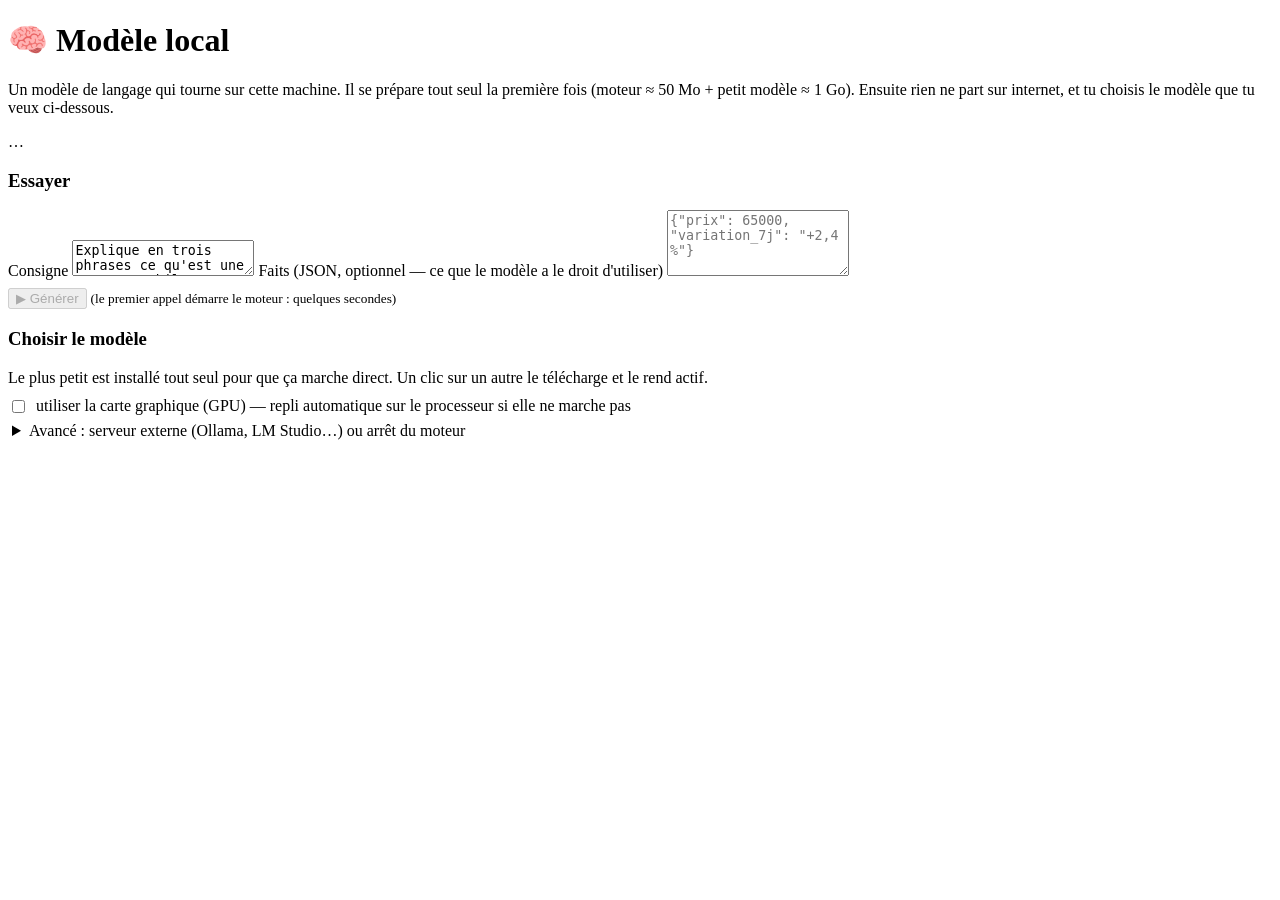
==== commit 8f6ceea2: "Interface refaite, simple et claire, style iOS Pourquoi : l'interface était chargée et sombre. Nouve" ====
--- a/briques/modele-local/page/index.html
+++ b/briques/modele-local/page/index.html
@@ -4,32 +4,18 @@
 <meta charset="utf-8">
 <meta name="viewport" content="width=device-width, initial-scale=1">
 <title>modele-local</title>
+<link rel="stylesheet" href="/statique/style.css">
 <style>
-  :root { color-scheme: dark; }
-  body { margin: 0; padding: 18px; background: #0b0d12; color: #e6e9ef; font: 15px/1.5 system-ui, sans-serif; }
-  h1 { font-size: 18px; margin: 0 0 4px; } h2 { font-size: 13px; text-transform: uppercase; letter-spacing: .06em; color: #9aa3b2; margin: 0 0 8px; }
-  p.sourd, small { color: #9aa3b2; font-size: 13px; }
-  label { display: block; font-size: 13px; color: #9aa3b2; margin: 8px 0 4px; }
-  input, select, textarea { background: #151922; color: #e6e9ef; border: 1px solid #262b36; border-radius: 8px; padding: 7px 9px; font: inherit; width: 100%; box-sizing: border-box; }
-  textarea { min-height: 90px; }
-  button { background: #1b2029; color: #e6e9ef; border: 1px solid #262b36; border-radius: 8px; padding: 7px 12px; font: inherit; cursor: pointer; margin-right: 6px; }
-  button.principal { background: #f2b134; color: #111; font-weight: 600; border-color: #f2b134; } button:disabled { opacity: .5; cursor: default; }
-  .carte { background: #151922; border: 1px solid #262b36; border-radius: 12px; padding: 14px; margin-bottom: 12px; }
-  .etat { display: flex; align-items: center; gap: 10px; font-size: 17px; } .pastille { width: 12px; height: 12px; border-radius: 50%; background: #f2b134; flex: none; } .pastille.ok { background: #5ad17a; } .pastille.ko { background: #ff6b6b; } .pastille.en_cours { animation: pulse 1s infinite alternate; }
-  @keyframes pulse { from { opacity: .4 } to { opacity: 1 } }
-  .barre { height: 14px; background: #0b0d12; border: 1px solid #262b36; border-radius: 7px; overflow: hidden; margin: 10px 0 4px; } .barre div { height: 100%; background: #f2b134; width: 0; transition: width .4s; }
-  .erreur { background: #2a1a1a; border: 1px solid #5a2a2a; color: #ffb3b3; border-radius: 8px; padding: 10px; white-space: pre-wrap; font-family: ui-monospace, Consolas, monospace; font-size: 13px; }
-  .reponse { background: #0b0d12; border: 1px solid #262b36; border-radius: 8px; padding: 12px; white-space: pre-wrap; }
-  details { margin-top: 10px; } summary { cursor: pointer; color: #9aa3b2; font-size: 13px; }
-  .grille { display: grid; grid-template-columns: 1fr 1fr; gap: 12px; } @media (max-width: 700px) { .grille { grid-template-columns: 1fr; } }
+  body { padding: 0; }
+  .etat { }
 </style>
 </head>
-<body>
+<body class="page-brique">
 <h1>🧠 Modèle local</h1>
 <p class="sourd">Un modèle de langage qui tourne sur cette machine. Il se prépare tout seul la première fois (moteur ≈ 50 Mo + petit modèle ≈ 1 Go). Ensuite rien ne part sur internet, et tu choisis le modèle que tu veux ci-dessous.</p>
 
 <div class="carte">
-  <div class="etat"><span class="pastille" id="pastille"></span><strong id="etat-texte">…</strong></div>
+  <div class="grande-etat"><span class="pastille" id="pastille"></span><span id="etat-texte">…</span></div>
   <div class="barre" id="barre-conteneur"><div id="barre"></div></div>
   <small id="detail"></small>
   <div id="erreur" class="erreur" style="display:none;margin-top:8px"></div>
@@ -37,7 +23,7 @@
 </div>
 
 <div class="carte">
-  <h2>Essayer</h2>
+  <h3>Essayer</h3>
   <label>Consigne</label>
   <textarea id="consigne">Explique en trois phrases ce qu'est une moyenne mobile, pour un débutant.</textarea>
   <label>Faits (JSON, optionnel — ce que le modèle a le droit d'utiliser)</label>
@@ -47,14 +33,14 @@
 </div>
 
 <div class="carte">
-  <h2>Choisir le modèle</h2>
+  <h3>Choisir le modèle</h3>
   <p class="sourd" style="margin:0 0 8px">Le plus petit est installé tout seul pour que ça marche direct. Un clic sur un autre le télécharge et le rend actif.</p>
-  <div id="liste-modeles"></div>
+  <div id="liste-modeles" class="liste-groupee"></div>
   <small id="progres-modele"></small>
   <label style="display:flex;gap:8px;align-items:center;margin-top:10px"><input type="checkbox" id="gpu" style="width:auto" onchange="choisirGPU()"> utiliser la carte graphique (GPU) — repli automatique sur le processeur si elle ne marche pas</label>
 </div>
 
-<details><summary>Avancé : serveur externe (Ollama, LM Studio…) ou arrêt du moteur</summary>
+<details style="margin:6px 4px 20px"><summary>Avancé : serveur externe (Ollama, LM Studio…) ou arrêt du moteur</summary>
   <div class="carte" style="margin-top:10px">
     <label>Backend</label><select id="backend"><option value="integre">moteur intégré (recommandé)</option><option value="ollama">ollama</option><option value="openai-compatible">openai-compatible</option></select>
     <label>URL locale</label><input id="backend-url" placeholder="http://localhost:11434">
@@ -106,7 +92,7 @@
   const conteneur = document.getElementById("liste-modeles");
   conteneur.replaceChildren(...(ETAT.catalogue || []).map(c => {
     const telecharge = ETAT.modeles.includes(c.nom), actif = c.nom === ETAT.modele_actif;
-    const ligne = document.createElement("div"); ligne.style.cssText = "display:flex;align-items:center;gap:10px;padding:8px 0;border-bottom:1px solid #262b36";
+    const ligne = document.createElement("div"); ligne.className = "rangee";
     const texte = document.createElement("div"); texte.style.flex = "1"; texte.innerHTML = `<strong>${c.titre}</strong><br><small>≈ ${c.taille_go} Go${telecharge ? " · téléchargé" : ""}</small>`;
     const bouton = document.createElement("button");
     if (actif) { bouton.textContent = "✓ actif"; bouton.disabled = true; bouton.className = "principal"; }
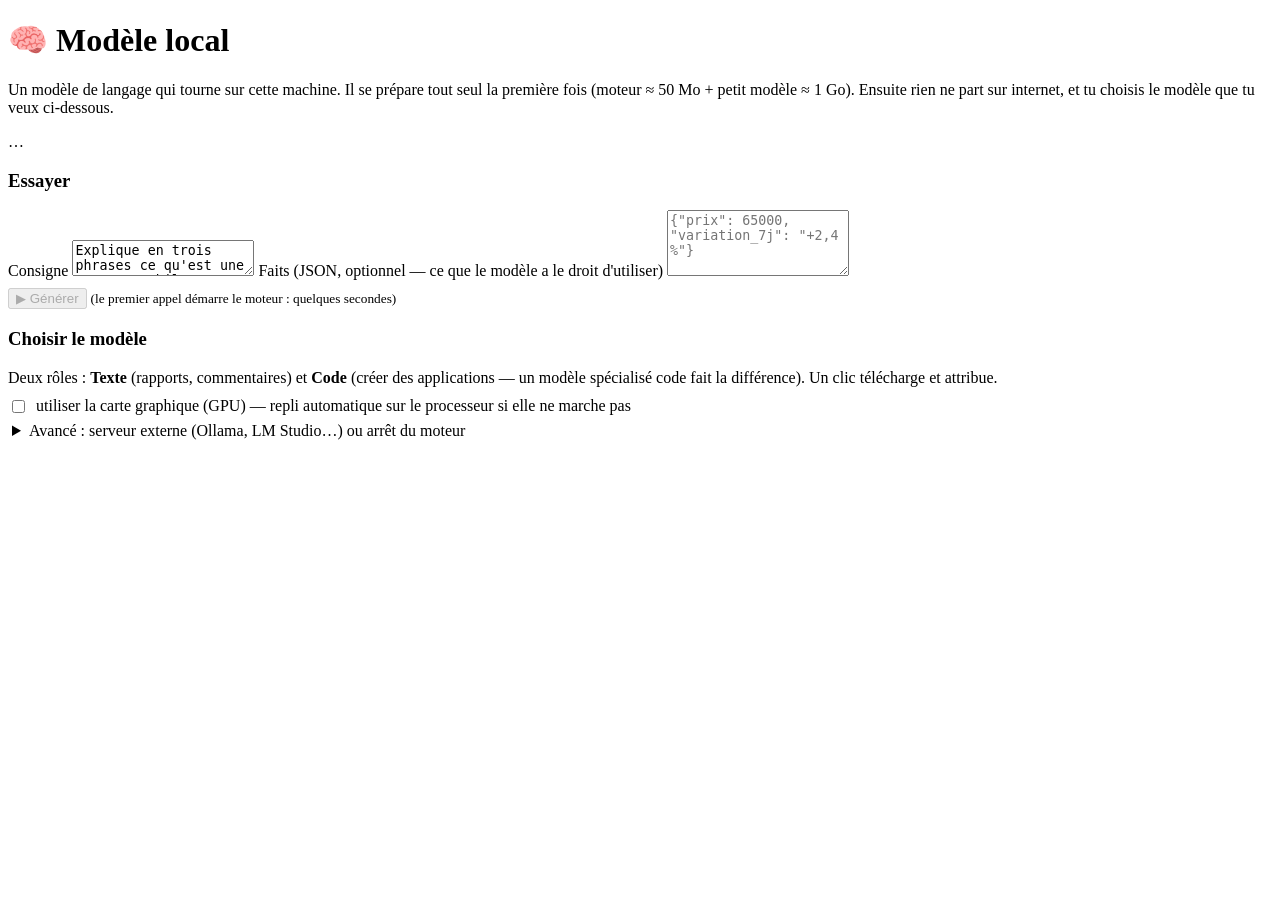
==== commit 74be1535: "Modèle local : un modèle spécialisé code pour créer les applications, choisi séparément Catalogue : " ====
--- a/briques/modele-local/page/index.html
+++ b/briques/modele-local/page/index.html
@@ -34,7 +34,7 @@
 
 <div class="carte">
   <h3>Choisir le modèle</h3>
-  <p class="sourd" style="margin:0 0 8px">Le plus petit est installé tout seul pour que ça marche direct. Un clic sur un autre le télécharge et le rend actif.</p>
+  <p class="sourd" style="margin:0 0 8px">Deux rôles : <strong>Texte</strong> (rapports, commentaires) et <strong>Code</strong> (créer des applications — un modèle spécialisé code fait la différence). Un clic télécharge et attribue.</p>
   <div id="liste-modeles" class="liste-groupee"></div>
   <small id="progres-modele"></small>
   <label style="display:flex;gap:8px;align-items:center;margin-top:10px"><input type="checkbox" id="gpu" style="width:auto" onchange="choisirGPU()"> utiliser la carte graphique (GPU) — repli automatique sur le processeur si elle ne marche pas</label>
@@ -91,23 +91,25 @@
 function rendreListeModeles() {
   const conteneur = document.getElementById("liste-modeles");
   conteneur.replaceChildren(...(ETAT.catalogue || []).map(c => {
-    const telecharge = ETAT.modeles.includes(c.nom), actif = c.nom === ETAT.modele_actif;
+    const telecharge = ETAT.modeles.includes(c.nom), actifTexte = c.nom === ETAT.modele_actif, actifCode = c.nom === ETAT.modele_code;
     const ligne = document.createElement("div"); ligne.className = "rangee";
-    const texte = document.createElement("div"); texte.style.flex = "1"; texte.innerHTML = `<strong>${c.titre}</strong><br><small>≈ ${c.taille_go} Go${telecharge ? " · téléchargé" : ""}</small>`;
-    const bouton = document.createElement("button");
-    if (actif) { bouton.textContent = "✓ actif"; bouton.disabled = true; bouton.className = "principal"; }
-    else if (telecharge) { bouton.textContent = "Utiliser"; bouton.onclick = () => utiliser(c.nom); }
-    else { bouton.textContent = "⬇ Télécharger et utiliser"; bouton.onclick = () => installerModele(c.nom); }
-    ligne.append(texte, bouton); return ligne;
+    const texte = document.createElement("div"); texte.style.flex = "1"; texte.innerHTML = `<strong>${c.titre}</strong><br><small>≈ ${c.taille_go} Go${telecharge ? " · téléchargé" : ""}${c.code ? " · spécialisé code" : ""}</small>`;
+    const bTexte = document.createElement("button"), bCode = document.createElement("button");
+    bTexte.textContent = actifTexte ? "✓ Texte" : "Texte"; bTexte.disabled = actifTexte; if (actifTexte) bTexte.className = "principal";
+    bCode.textContent = actifCode ? "✓ Code" : "Code"; bCode.disabled = actifCode; if (actifCode) bCode.className = "principal";
+    bTexte.onclick = () => telecharge ? utiliser(c.nom, "texte") : installerModele(c.nom, "texte");
+    bCode.onclick = () => telecharge ? utiliser(c.nom, "code") : installerModele(c.nom, "code");
+    if (!telecharge) { bTexte.title = "télécharge puis attribue au rôle Texte"; bCode.title = "télécharge puis attribue au rôle Code"; bTexte.textContent = "⬇ Texte"; bCode.textContent = "⬇ Code"; }
+    ligne.append(texte, bTexte, bCode); return ligne;
   }));
 }
-async function utiliser(nom) {
-  const r = await appeler("choisir_modele", { nom, gpu: document.getElementById("gpu").checked });
+async function utiliser(nom, role) {
+  const r = await appeler("choisir_modele", { nom, role: role || "texte", gpu: document.getElementById("gpu").checked });
   if (r.erreur) alert(texteErreur(r.erreur)); rafraichirEtat();
 }
 async function choisirGPU() { if (ETAT && ETAT.modele_actif) utiliser(ETAT.modele_actif); }
-async function installerModele(nom) {
-  const r = await api(`/api/lancer-tache/${BRIQUE}/installer_modele`, { nom });
+async function installerModele(nom, role) {
+  const r = await api(`/api/lancer-tache/${BRIQUE}/installer_modele`, { nom, role: role || "texte" });
   if (r.erreur) { document.getElementById("progres-modele").textContent = texteErreur(r.erreur); return; }
   tacheModele = nom.replace(/[:/]/g, "_");
 }
